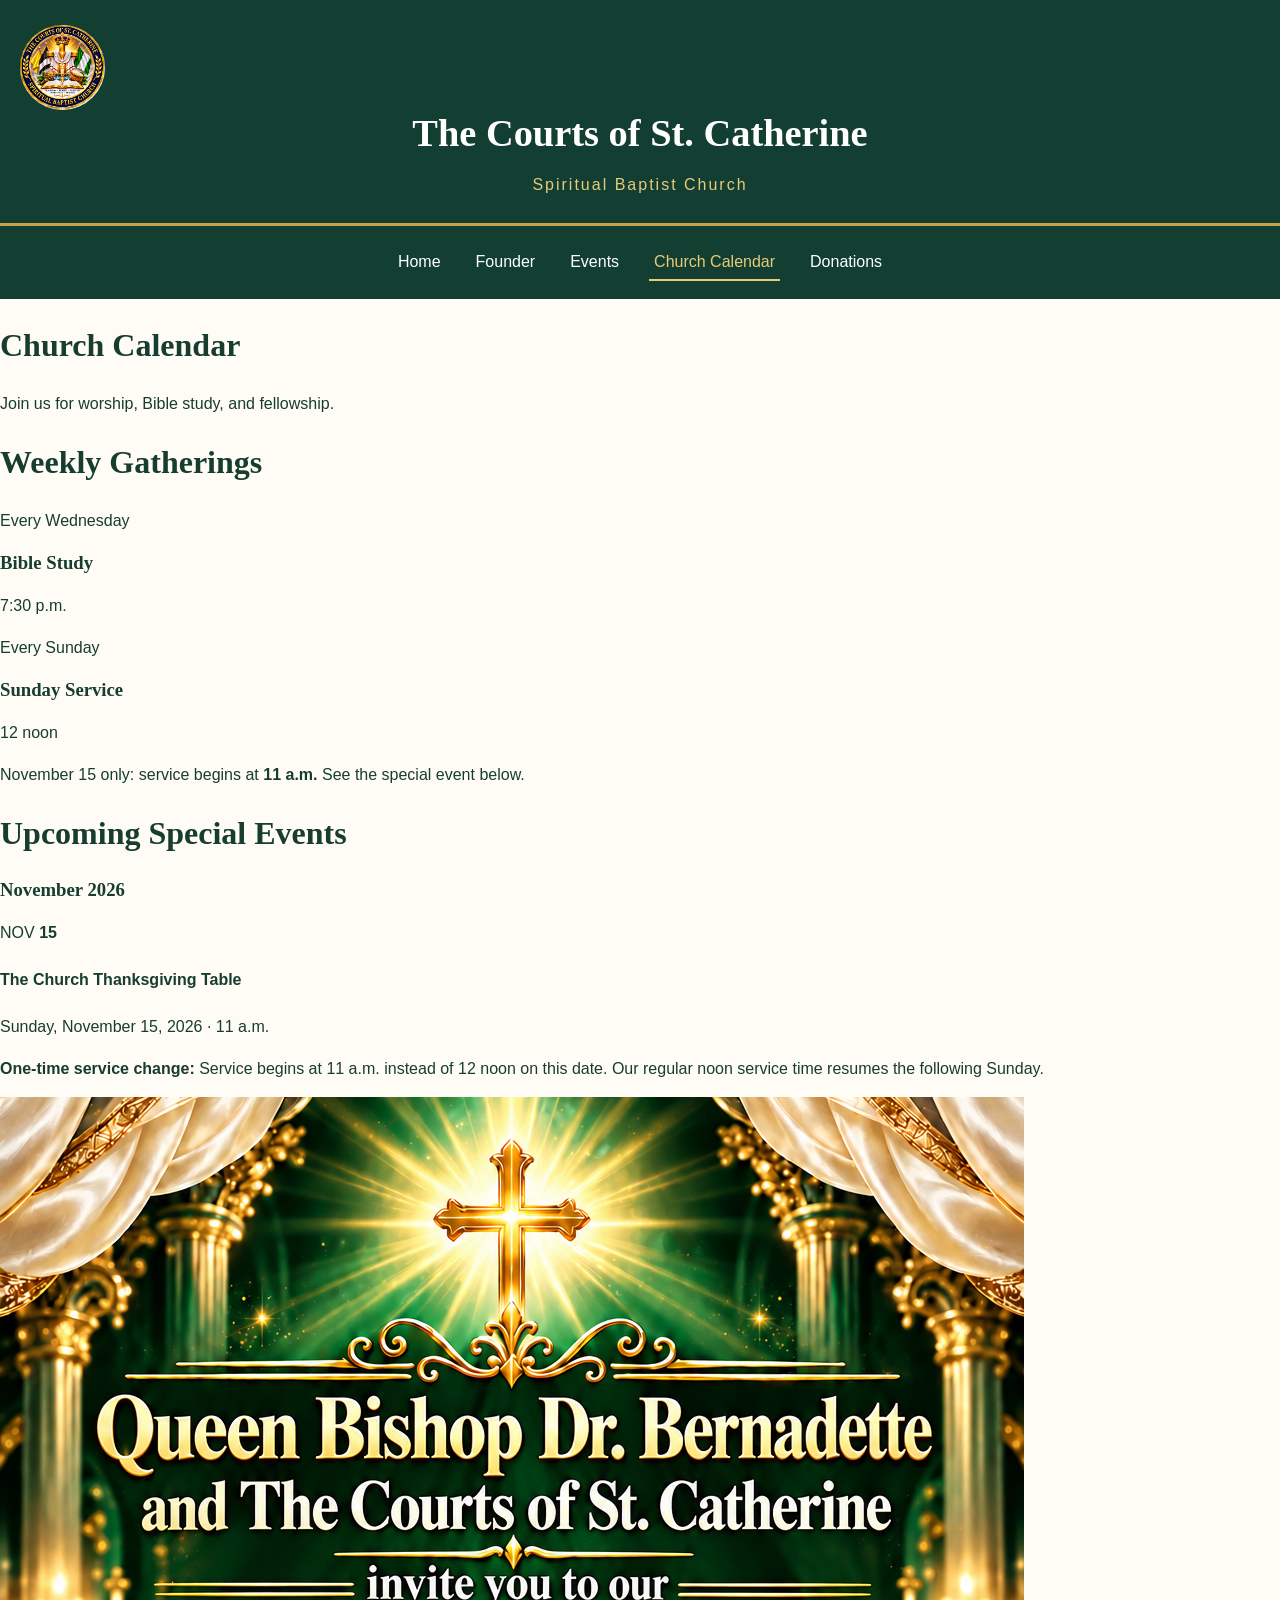
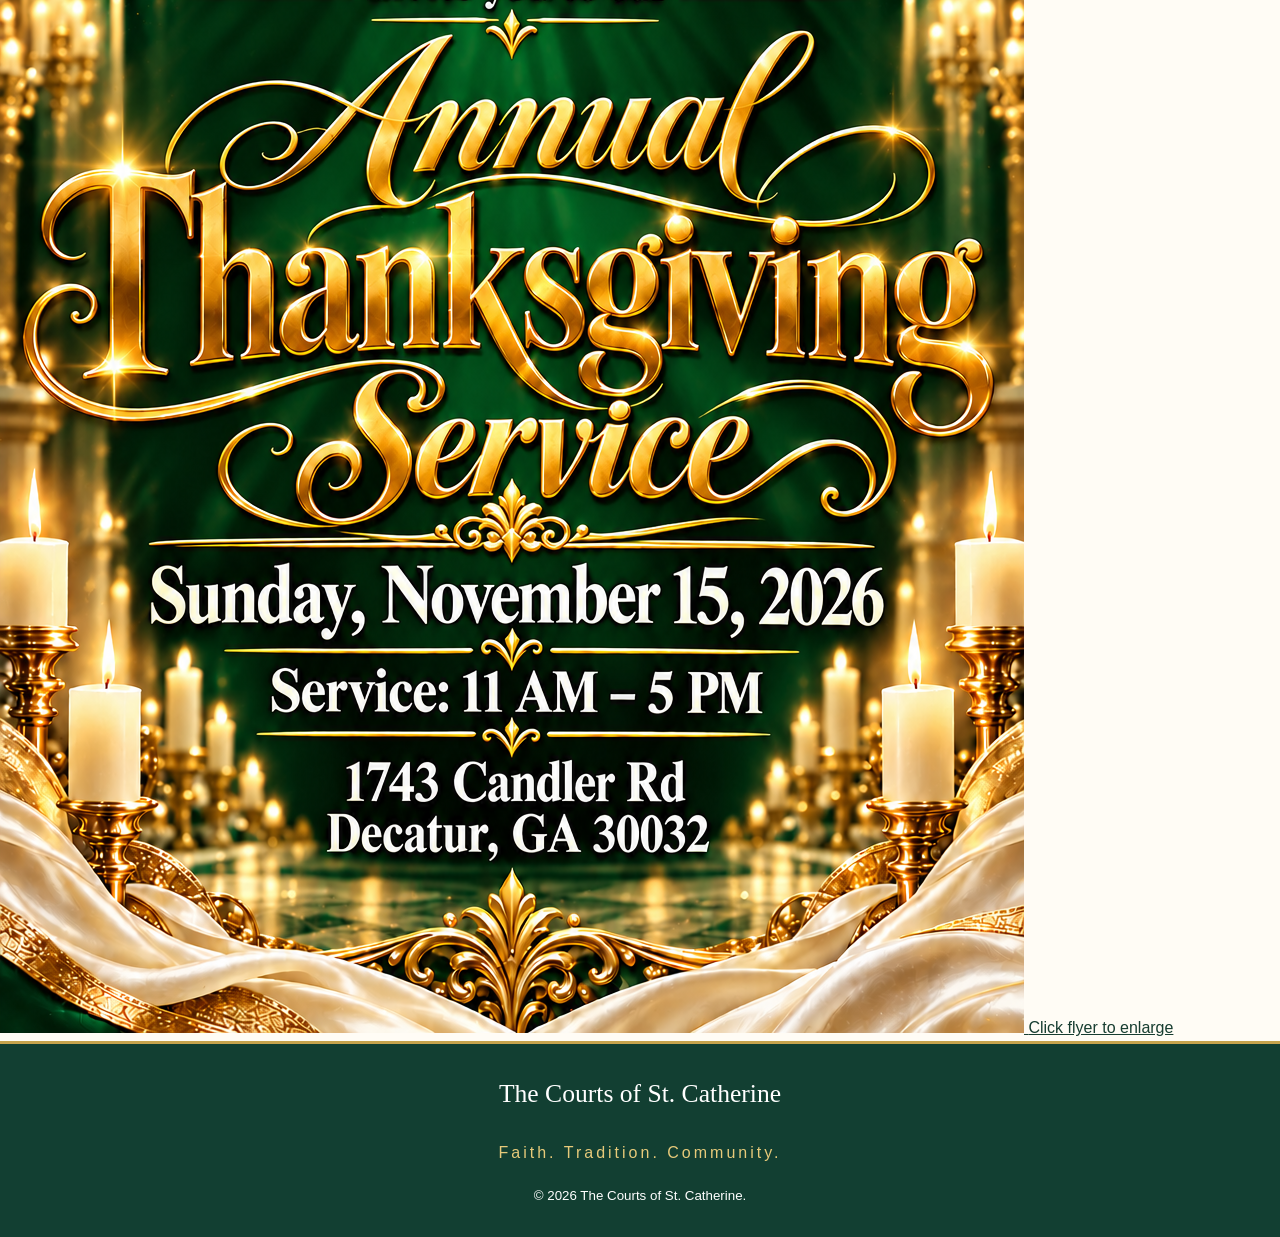
==== calendar.html @ b1cd32a2 "Add files via upload" ====
<!DOCTYPE html>
<html lang="en">
<head>
    <meta charset="UTF-8">
    <meta name="viewport" content="width=device-width, initial-scale=1.0">
    <meta name="description"
          content="Weekly services and upcoming events at The Courts of St. Catherine.">

    <title>Church Calendar | The Courts of St. Catherine</title>
    <link rel="stylesheet" href="style.css">
</head>

<body>
    <div id="wrapper">

        <header>
            <div class="church-brand">
                <img src="img/logo.png"
                     alt="The Courts of St. Catherine church emblem"
                     class="church-emblem">

                <div>
                    <h1>The Courts of St. Catherine</h1>
                    <p>Spiritual Baptist Church</p>
                </div>
            </div>
        </header>

        <nav aria-label="Main navigation">
            <a href="index.html">Home</a>
            <a href="founder.html">Founder</a>
            <a href="events.html">Events</a>
            <a href="calendar.html" aria-current="page">
                Church Calendar
            </a>
            <a href="donations.html">Donations</a>
        </nav>

        <main>
            <section class="calendar-intro">
                <h2>Church Calendar</h2>
                <p>Join us for worship, Bible study, and fellowship.</p>
            </section>

            <section class="calendar-section">
                <h2>Weekly Gatherings</h2>

                <div class="weekly-gatherings">
                    <article class="gathering">
                        <p class="schedule-label">Every Wednesday</p>
                        <h3>Bible Study</h3>
                        <p class="gathering-time">
                            <time datetime="19:30">7:30 p.m.</time>
                        </p>
                    </article>

                    <article class="gathering">
                        <p class="schedule-label">Every Sunday</p>
                        <h3>Sunday Service</h3>
                        <p class="gathering-time">
                            <time datetime="12:00">12 noon</time>
                        </p>
                        <p>
                            November 15 only: service begins at
                            <strong>11 a.m.</strong>
                            See the special event below.
                            </p>
                    </article>
                </div>
            </section>

            <section class="calendar-section upcoming-events">
                <h2>Upcoming Special Events</h2>
                <h3 class="calendar-month">November 2026</h3>

                <article class="calendar-event">
                    <div class="event-date" aria-hidden="true">
                        <span>NOV</span>
                        <strong>15</strong>
                    </div>

                    <div class="event-information">
                        <h4>The Church Thanksgiving Table</h4>

                        <p>
                            <time datetime="2026-11-15T11:00">
                                Sunday, November 15, 2026 · 11 a.m.
                            </time>
                        </p>

                        <p>
                            <strong>One-time service change:</strong>
                            Service begins at 11 a.m. instead of
                            12 noon on this date. Our regular noon
                            service time resumes the following Sunday.
                        </p>
                        <a href="img/thanksgiving-flyer.png" class="flyer-link">
    <img src="img/thanksgiving-flyer.png"
         alt="The Church Thanksgiving Table flyer — November 15, 2026, at 11 a.m.">
    <span>Click flyer to enlarge</span>
</a>
                    </div>
                </article>
            </section>
        </main>

        <footer>
            <p>The Courts of St. Catherine</p>
            <p>Faith. Tradition. Community.</p>
            <small>
                &copy; 2026 The Courts of St. Catherine.
            </small>
        </footer>

    </div>
</body>
</html>
---- style.css ----
s* General appearance */
* {
    box-sizing: border-box;
}

body {
    margin: 0;
    background-color: #F7F3E8;
    color: #173D30;
    font-family: Arial, Helvetica, sans-serif;
    line-height: 1.6;
}

#wrapper {
    max-width: 1400px;
    margin: 0 auto;
    background-color: #FFFCF5;
}

h1, h2, h3 {
    font-family: Georgia, "Times New Roman", serif;
    line-height: 1.2;
}

h2 {
    font-size: 2rem;
}

a {
    color: #173D30;
}

/* Header and navigation */
header {
    padding: 25px 20px;
    background-color: #123F32;
    color: #FFFFFF;
    text-align: center;
    border-bottom: 3px solid #C6A34D;
}

header h1 {
    margin: 0;
    font-size: 2.4rem;
}

header p {
    margin-bottom: 0;
    color: #E7CA7A;
    letter-spacing: 2px;
}

nav {
    display: flex;
    flex-wrap: wrap;
    justify-content: center;
    gap: 10px 25px;
    padding: 18px;
    background-color: #123F32;
}

nav a {
    color: #FFFFFF;
    text-decoration: none;
    padding: 5px;
    border-bottom: 2px solid transparent;
}

nav a:hover,
nav a[aria-current="page"] {
    color: #E7CA7A;
    border-bottom-color: #E7CA7A;
}

a:focus-visible {
    outline: 3px solid #C6A34D;
    outline-offset: 4px;
}

/* Welcome banner */
.hero {
    padding: 90px 35px;
    background-color: #173D30;
    background-image:
        linear-gradient(to right,
            rgba(18, 63, 50, 0.90),
            rgba(18, 63, 50, 0.20)),
        url("img/background.JPG");
    background-size: cover;
    background-position: center;
    background-repeat: no-repeat;
    color: #FFFFFF;
    text-align: left;
}

.hero h2 {
    margin: 0 0 15px;
    font-size: 3.5rem;
}

.hero p {
    margin: 0 0 25px;
    font-family: Georgia, "Times New Roman", serif;
    font-size: 1.8rem;
}

/* Buttons */
.button {
    display: inline-block;
    margin: 8px 5px;
    padding: 12px 22px;
    background-color: #123F32;
    color: #FFFFFF;
    border: 2px solid #C6A34D;
    border-radius: 4px;
    text-decoration: none;
    font-weight: bold;
}

.button:hover {
    background-color: #C6A34D;
    color: #102F25;
}

.hero .button {
    background-color: #C6A34D;
    color: #102F25;
}

.hero .button:hover {
    background-color: #E7CA7A;
}

/* Main sections */
.welcome,
.founder {
    padding: 40px 25px;
    text-align: center;
}

.welcome h2,
.founder h2 {
    margin-top: 0;
}

.welcome p {
    max-width: 750px;
    margin: 0 auto;
    color: #484848;
    font-size: 1.15rem;
}

/* Foundation scripture */
.foundation {
    padding: 40px 25px;
    background-color: #123F32;
    color: #E7CA7A;
    text-align: center;
    border-top: 2px solid #C6A34D;
    border-bottom: 2px solid #C6A34D;
}

.foundation h2 {
    margin-top: 0;
    font-family: Arial, Helvetica, sans-serif;
    font-size: 1rem;
    text-transform: uppercase;
    letter-spacing: 4px;
}

.foundation blockquote {
    max-width: 850px;
    margin: 20px auto;
    font-family: Georgia, "Times New Roman", serif;
    font-size: 1.8rem;
}

.foundation > p {
    margin-bottom: 0;
}

/* Founder introduction */
.founder h2 {
    color: #173D30;
    font-size: 1rem;
    text-transform: uppercase;
    letter-spacing: 3px;
}

.founder h3 {
    margin: 15px 0;
    font-size: 2.2rem;
}

.founder p {
    color: #484848;
}

/* Events, calendar, and donations */
.cards {
    display: flex;
    gap: 20px;
    padding: 10px 30px 45px;
}

.card {
    flex: 1;
    min-width: 0;
    padding: 25px 20px;
    border: 1px solid #C6A34D;
    border-radius: 5px;
    text-align: center;
}

.card h2 {
    margin-top: 0;
    font-size: 1.6rem;
}

.card p {
    color: #484848;
}

/* Footer */
footer {
    padding: 30px 20px;
    background-color: #123F32;
    color: #FFFFFF;
    text-align: center;
    border-top: 3px solid #C6A34D;
}

footer p:first-child {
    margin-top: 0;
    font-family: Georgia, "Times New Roman", serif;
    font-size: 1.6rem;
}

footer p:nth-child(2) {
    color: #E7CA7A;
    letter-spacing: 3px;
}

/* Smaller screens */
@media (max-width: 600px) {
    header h1 {
        font-size: 1.8rem;
    }

    nav {
        flex-direction: column;
        align-items: center;
        gap: 8px;
    }

    .hero {
        padding: 55px 20px;
    }

    .hero h2 {
        font-size: 2.4rem;
    }

    .hero p {
        font-size: 1.4rem;
    }

    .foundation blockquote {
        font-size: 1.4rem;
    }

    .cards {
        flex-direction: column;
        padding: 10px 20px 30px;
    }
}
.church-emblem {
    display: block;
    width: 85px;
    height: 85px;
    flex-shrink: 0;
    margin: 0;
    border-radius: 50%;
    object-fit: contain;
}

@media (max-width: 600px) {
    .church-emblem {
        width: 60px;
        height: 60px;
    }


/* Events page */
.events-intro {
    padding: 50px 25px;
    background-color: #123F32;
    color: #FFFFFF;
    text-align: center;
    border-bottom: 2px solid #C6A34D;
}

.events-intro h2 {
    margin: 0 0 15px;
    font-size: 2.8rem;
}

.events-intro p {
    margin: 0;
    color: #E7CA7A;
    font-size: 1.15rem;
}

.past-events {
    padding: 40px 30px;
}

.past-events > h2 {
    margin-top: 0;
    font-family: Arial, Helvetica, sans-serif;
    font-size: 1rem;
    text-transform: uppercase;
    letter-spacing: 3px;
}

.past-events h3 {
    margin: 15px 0;
    font-size: 2.2rem;
}

.past-events > p {
    color: #484848;
}

/* Three photographs per row */
.event-gallery {
    display: grid;
    grid-template-columns: repeat(3, minmax(0, 1fr));
    gap: 20px;
    margin-top: 30px;
}

.event-gallery a {
    display: block;
    padding: 6px;
    background-color: #FFFFFF;
    border: 1px solid #C6A34D;
    border-radius: 5px;
}

.event-gallery img {
    display: block;
    width: 100%;
    height: 260px;
    object-fit: contain;
    background-color: #F7F3E8;
}

.event-gallery a:hover {
    border-color: #123F32;
}

.gallery-return {
    margin-top: 30px;
    text-align: center;
}

/* One photograph per row on phones */
@media (max-width: 600px) {
    .events-intro h2 {
        font-size: 2rem;
    }

    .past-events {
        padding: 30px 20px;
    }

    .past-events h3 {
        font-size: 1.8rem;
    }

    .event-gallery {
        grid-template-columns: 1fr;
    }

    .event-gallery img {
        height: auto;
    }
}

/* Collapsible photo album */
.photo-album {
    margin-top: 25px;
    padding: 15px;
    border: 1px solid #C6A34D;
    border-radius: 5px;
    background-color: #FFFCF5;
}

.photo-album summary {
    padding: 10px;
    color: #173D30;
    font-weight: bold;
    cursor: pointer;
}

.photo-album summary:focus-visible {
    outline: 3px solid #C6A34D;
    outline-offset: 3px;
}

/* Smaller collage with its own scrolling area */
.photo-album .event-gallery {
    grid-template-columns: repeat(4, minmax(0, 1fr));
    gap: 10px;
    max-height: 500px;
    overflow-y: auto;
    padding: 5px;
    margin-top: 15px;
}

.photo-album .event-gallery img {
    height: 130px;
    object-fit: cover;
}

@media (max-width: 600px) {
    .photo-album .event-gallery {
        grid-template-columns: repeat(2, minmax(0, 1fr));
    }

    .photo-album .event-gallery img {
        height: 110px;
    }
}

/* Small thumbnails; click to open the full picture */
.photo-album .event-gallery {
    grid-template-columns: repeat(auto-fit, 80px);
    justify-content: center;
    gap: 8px;
}

.photo-album .event-gallery a {
    padding: 3px;
}

.photo-album .event-gallery img {
    width: 72px;
    height: 72px;
    object-fit: cover;
}

/* Church Calendar page */
.calendar-intro {
    padding: 45px 25px;
    background-color: #123F32;
    color: #FFFFFF;
    text-align: center;
    border-bottom: 2px solid #C6A34D;
}

.calendar-intro h2 {
    margin: 0 0 12px;
    font-size: 2.8rem;
}

.calendar-intro p {
    margin: 0;
    color: #E7CA7A;
}

.calendar-section {
    max-width: 1000px;
    margin: 0 auto;
    padding: 35px 25px;
}

.calendar-section > h2 {
    margin-top: 0;
    font-size: 1.8rem;
}

/* Recurring weekly gatherings */
.weekly-gatherings {
    display: grid;
    grid-template-columns: repeat(2, minmax(0, 1fr));
    gap: 20px;
}

.gathering {
    padding: 25px;
    background-color: #F7F3E8;
    border: 1px solid #C6A34D;
    border-top: 4px solid #C6A34D;
    border-radius: 5px;
}

.schedule-label {
    margin: 0;
    font-size: 0.85rem;
    font-weight: bold;
    text-transform: uppercase;
    letter-spacing: 2px;
}

.gathering h3 {
    margin: 12px 0;
    font-size: 1.7rem;
}

.gathering-time {
    margin: 0;
    font-size: 1.2rem;
}

/* Special events grouped by month */
.upcoming-events {
    padding-bottom: 50px;
}

.calendar-month {
    padding-bottom: 12px;
    border-bottom: 1px solid #C6A34D;
    font-size: 1.4rem;
}

.calendar-event {
    display: flex;
    align-items: center;
    gap: 24px;
    padding: 20px 0;
}

.event-date {
    width: 85px;
    flex-shrink: 0;
    padding: 12px;
    background-color: #123F32;
    color: #E7CA7A;
    border: 1px solid #C6A34D;
    border-radius: 5px;
    text-align: center;
}

.event-date span {
    display: block;
    font-size: 0.85rem;
    letter-spacing: 2px;
}

.event-date strong {
    display: block;
    font-family: Georgia, "Times New Roman", serif;
    font-size: 2.2rem;
    line-height: 1.2;
}

.event-information h4 {
    margin: 0 0 8px;
    font-family: Georgia, "Times New Roman", serif;
    font-size: 1.6rem;
    line-height: 1.3;
}

.event-information p {
    margin: 0;
    color: #484848;
}

@media (max-width: 600px) {
    .calendar-intro h2 {
        font-size: 2rem;
    }

    .weekly-gatherings {
        grid-template-columns: 1fr;
    }

    .calendar-event {
        align-items: flex-start;
        gap: 15px;
    }

    .event-date {
        width: 65px;
    }

    .event-information h4 {
        font-size: 1.3rem;
    }
}

/* Small clickable Thanksgiving flyer */
.flyer-link {
    display: block;
    width: 150px;
    max-width: 100%;
    margin-top: 20px;
    text-align: center;
    text-decoration: none;
}

.flyer-link img {
    display: block;
    width: 100%;
    height: auto;
    border: 2px solid #C6A34D;
    border-radius: 4px;
}

.flyer-link span {
    display: block;
    margin-top: 6px;
    color: #173D30;
    font-size: 0.85rem;
}

.flyer-link:hover img {
    border-color: #123F32;
}
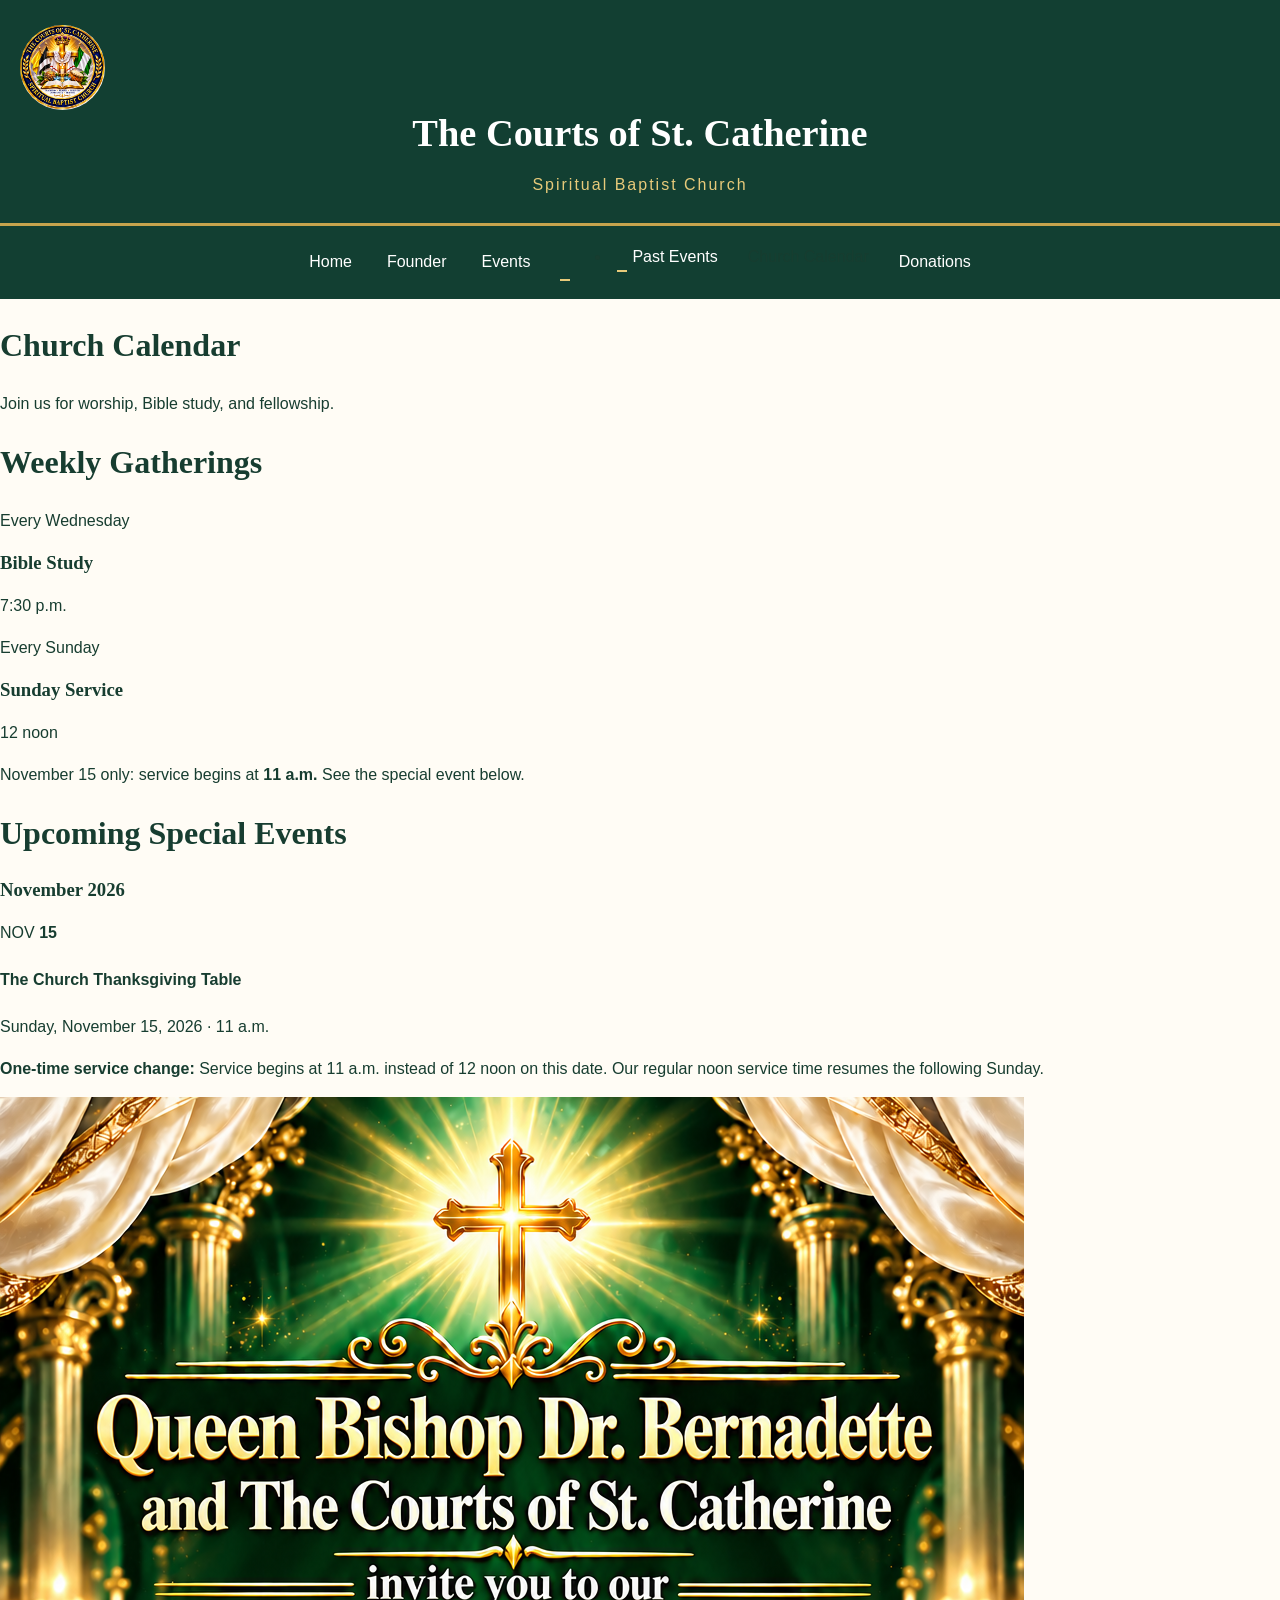
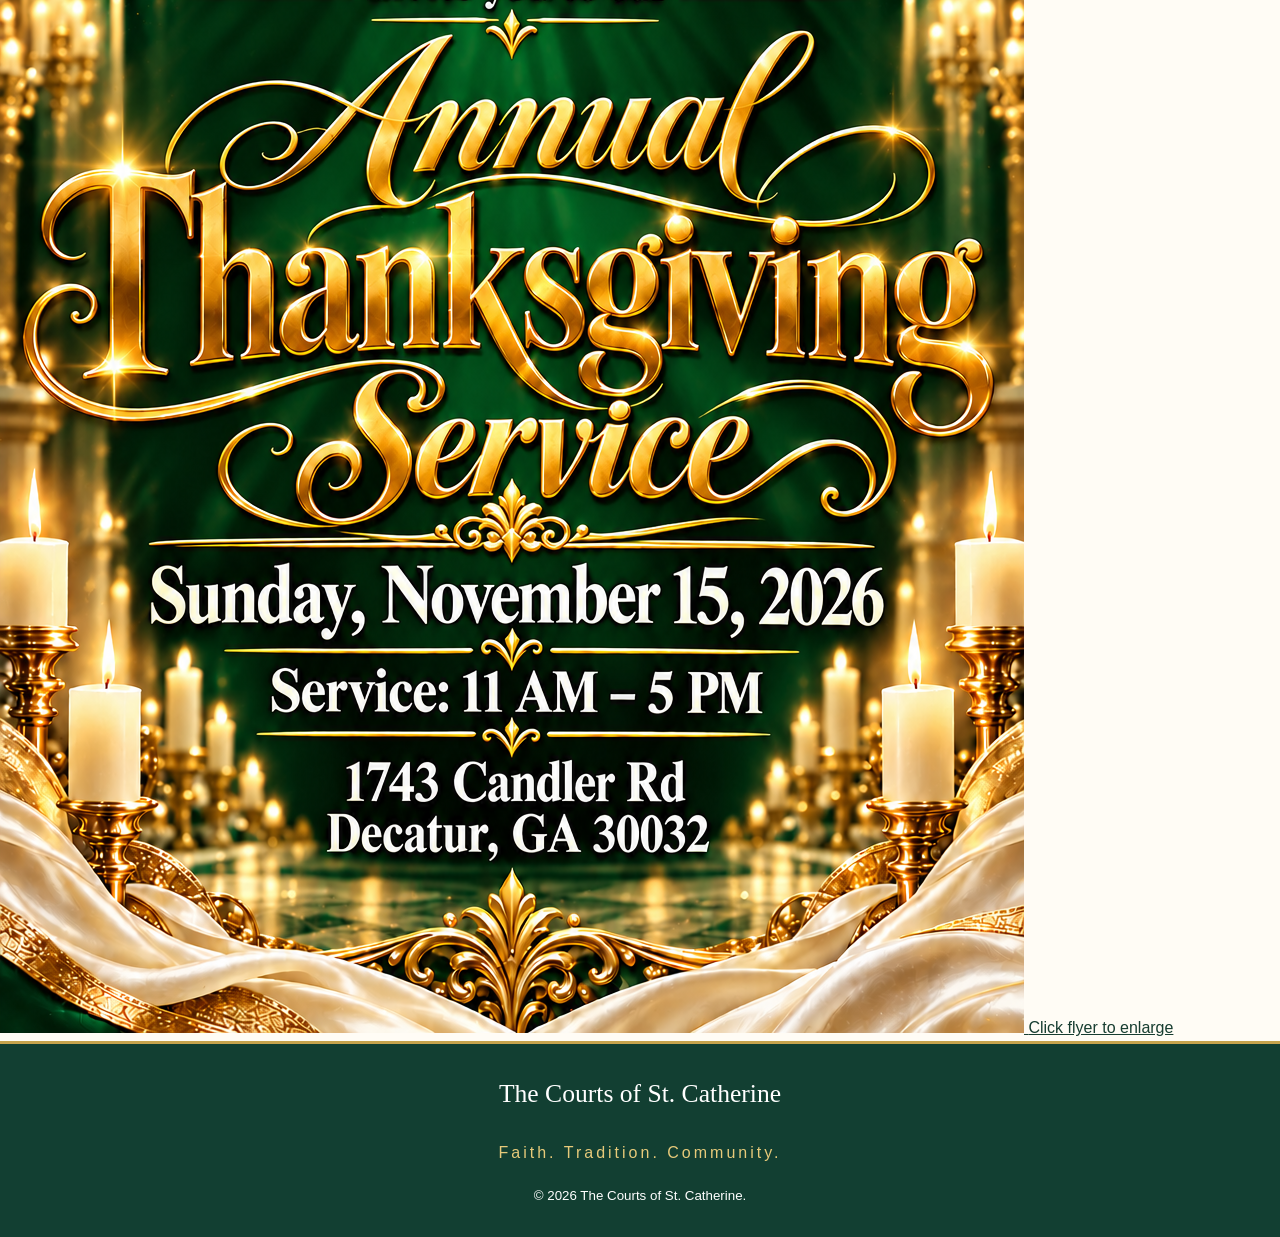
==== commit bcb76b1c: "Added Past Events Page and updated website navi" ====
--- a/calendar.html
+++ b/calendar.html
@@ -31,6 +31,7 @@
             <a href="founder.html">Founder</a>
             <a href="events.html">Events</a>
             <a href="calendar.html" aria-current="page">
+            <li><a href="pastevents.html">Past Events</a></li>
                 Church Calendar
             </a>
             <a href="donations.html">Donations</a>
--- a/style.css
+++ b/style.css
@@ -248,7 +248,7 @@
     }
 
     nav {
-        flex-direction: column;
+        flex-direction: row !important;
         align-items: center;
         gap: 8px;
     }
@@ -618,4 +618,178 @@
 
 .flyer-link:hover img {
     border-color: #123F32;
-}+}
+
+
+/* Founder Page */
+
+.founder-section {
+    text-align: center;
+    padding: 20px;
+    max-width: 850px;
+    margin: 0 auto;
+}
+
+.founder-photo {
+    display: block;
+    width: 150px;
+    max-width: 100%;
+    height: auto;
+    margin: 20px auto;
+    border: 4px solid #C6A34D;
+    border-radius: 10px;
+}
+
+.founder-section h3 {
+    color: #123F32;
+    margin-top: 20px;
+}
+
+
+.founder-section p {
+    text-align: center;
+    line-height: 1.7;
+    margin: 15px auto;
+}
+
+/* Final Founder Page Alignment */
+
+main .founder-section {
+    max-width: 850px;
+    margin: 0 auto;
+    text-align: center;
+}
+
+main .founder-section h3,
+main .founder-section p {
+    text-align: center;
+}
+
+
+/* Donations Page */
+
+.donation-section {
+    display: flex;
+    flex-wrap: wrap;
+    justify-content: center;
+    gap: 20px;
+    margin: 30px auto;
+}
+
+.donation-box {
+    background-color: #FFFCF5;
+    border: 2px solid #C6A34D;
+    border-radius: 10px;
+    padding: 25px;
+    width: 300px;
+    max-width: 100%;
+    text-align: center;
+    overflow-wrap: anywhere;
+}
+
+.donation-box h3 {
+    color: #123F32;
+}
+
+.donation-box p {
+    line-height: 1.7;
+}
+
+.donation-box a {
+    display: inline-block;
+    background-color: #123F32;
+    color: white;
+    padding: 12px 20px;
+    border-radius: 6px;
+    text-decoration: none;
+}
+
+.donation-box a:hover {
+    background-color: #245B48;
+}
+
+
+/* Past Events Gallery */
+
+.past-events {
+    max-width: 1100px;
+    margin: 0 auto;
+    padding: 25px;
+    text-align: center;
+}
+
+.past-events-gallery {
+    display: flex;
+    flex-wrap: wrap;
+    justify-content: center;
+    gap: 15px;
+    margin-top: 25px;
+}
+
+.past-events-gallery img {
+    width: 120px;
+    height: 120px;
+    object-fit: cover;
+    border: 3px solid #C6A34D;
+    border-radius: 8px;
+    cursor: zoom-in;
+}
+
+.past-events-gallery img:hover {
+    border-color: #123F32;
+}
+
+
+/* Final Past Events Thumbnail Size */
+
+.past-events-gallery a {
+    display: inline-block;
+    width: 120px;
+    height: 120px;
+}
+
+.past-events-gallery a img {
+    display: block;
+    width: 120px !important;
+    height: 120px !important;
+    max-width: 120px !important;
+    max-height: 120px !important;
+    object-fit: cover;
+    border: 3px solid #C6A34D;
+    border-radius: 8px;
+}
+
+/* Horizontal Navigation Menu */
+
+nav ul {
+    display: flex;
+    flex-direction: row;
+    flex-wrap: wrap;
+    justify-content: center;
+    align-items: center;
+    gap: 25px;
+    list-style: none;
+    padding: 15px;
+    margin: 0;
+}
+
+nav ul li {
+    display: inline-block;
+}
+
+nav ul li a {
+    display: block;
+    text-decoration: none;
+    color: white;
+    font-weight: bold;
+    padding: 8px 5px;
+}
+
+nav ul li a:hover {
+    color: #C6A34D;
+}
+
+
+
+
+
